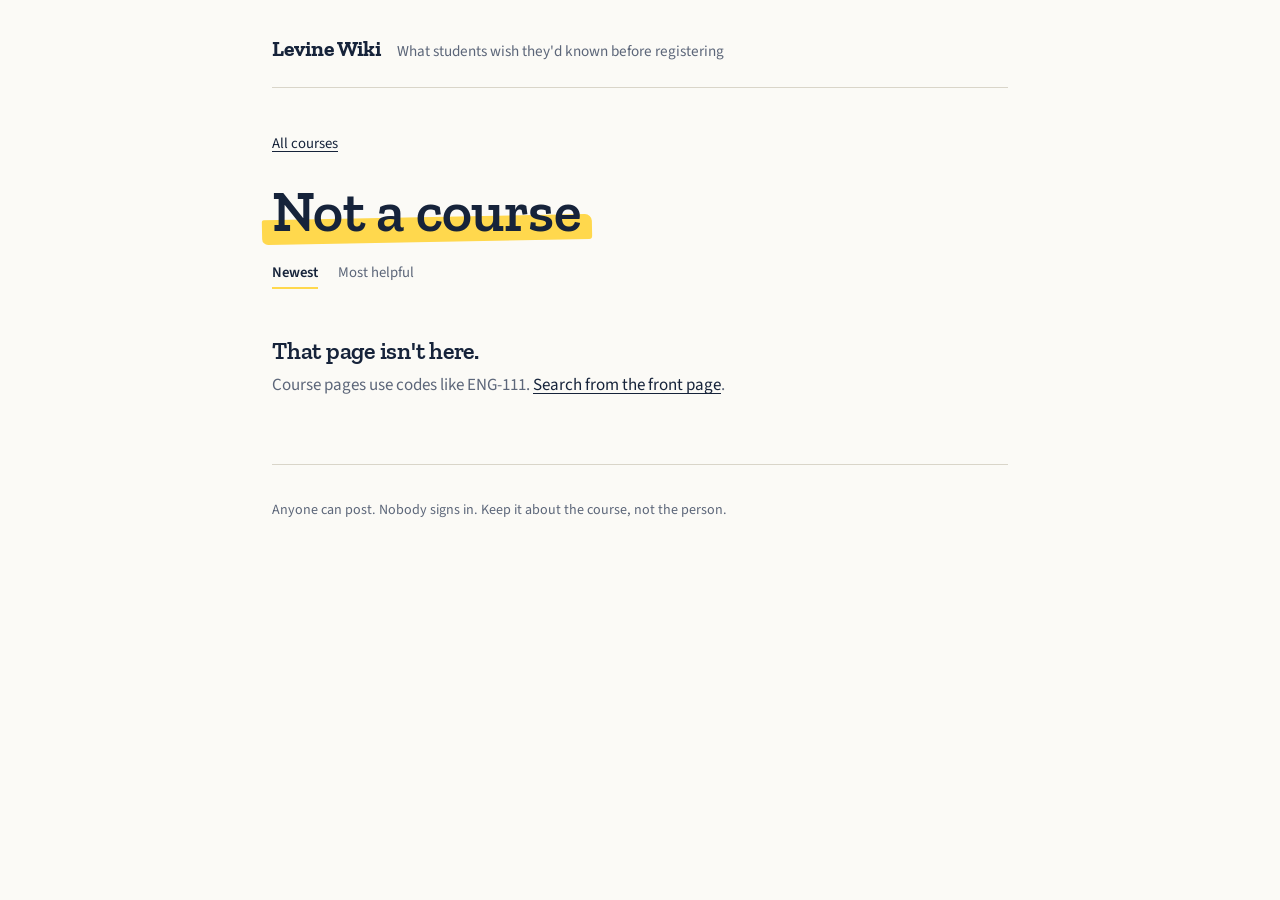
==== course.html @ 32edb279 "Add files via upload" ====
<!doctype html>
<html lang="en">
<head>
  <meta charset="utf-8">
  <meta name="viewport" content="width=device-width, initial-scale=1">
  <title>Course — Levine Wiki</title>
  <link rel="preconnect" href="https://fonts.googleapis.com">
  <link rel="preconnect" href="https://fonts.gstatic.com" crossorigin>
  <link href="https://fonts.googleapis.com/css2?family=Zilla+Slab:wght@500;600;700&family=Source+Sans+3:ital,wght@0,400;0,600;1,400&display=swap" rel="stylesheet">
  <link rel="stylesheet" href="style.css">
</head>
<body>
  <header class="masthead">
    <a class="wordmark" href="index.html">Levine Wiki</a>
    <p class="tagline">What students wish they'd known before registering</p>
  </header>

  <div id="notices" class="notices" role="status" aria-live="polite"></div>

  <main>
    <nav class="breadcrumb"><a href="index.html">All courses</a></nav>

    <section class="course-head">
      <h1 class="mark"><span id="code-display">…</span></h1>
      <p class="course-stats" id="stats"></p>
      <p class="sorter" id="sorter" hidden>
        <a href="#" data-sort="new" class="on">Newest</a>
        <a href="#" data-sort="helpful">Most helpful</a>
      </p>
    </section>

    <ol class="tips" id="tips"></ol>
    <div id="tips-empty"></div>

    <section class="compose" id="post">
      <h2 id="compose-heading">Add a tip</h2>
      <form id="tip-form">
        <input type="hidden" name="code" value="">

        <p class="field">
          <label for="body">What should someone know before taking it?</label>
          <textarea id="body" name="body" rows="6" required
                    placeholder="How the grading works, what to do in week one, what caught you off guard."></textarea>
        </p>

        <div class="field-row">
          <p class="field">
            <label for="instructor">Instructor <span class="optional">optional</span></label>
            <input id="instructor" name="instructor" placeholder="Ms. Alvarez">
          </p>
          <p class="field">
            <label for="difficulty">Difficulty <span class="optional">optional</span></label>
            <select id="difficulty" name="difficulty">
              <option value="">No rating</option>
              <option value="1">1 — light</option>
              <option value="2">2 — steady</option>
              <option value="3">3 — real work</option>
              <option value="4">4 — heavy</option>
              <option value="5">5 — hardest class I've taken</option>
            </select>
          </p>
          <p class="field">
            <label for="author">Your name <span class="optional">optional</span></label>
            <input id="author" name="author" placeholder="Posted anonymously if blank">
          </p>
        </div>

        <p class="trap" aria-hidden="true"><label>Leave this empty<input name="website" tabindex="-1" autocomplete="off"></label></p>
        <button type="submit">Post tip</button>
      </form>
    </section>
  </main>

  <footer>
    <p>Anyone can post. Nobody signs in. Keep it about the course, not the person.</p>
  </footer>

  <script src="config.js"></script>
  <script src="app.js"></script>
  <script>
    const params = new URLSearchParams(window.location.search);
    const code = normalizeCode(params.get("code"));
    let sort = "new";

    const list = document.getElementById("tips");
    const emptyZone = document.getElementById("tips-empty");

    if (!code) {
      document.getElementById("code-display").textContent = "Not a course";
      emptyZone.innerHTML =
        '<div class="empty"><h2>That page isn\'t here.</h2>' +
        '<p>Course pages use codes like ENG-111. <a href="index.html">Search from the front page</a>.</p></div>';
      document.getElementById("post").hidden = true;
    } else {
      document.title = `${code} — Levine Wiki`;
      document.getElementById("code-display").textContent = code;
      document.getElementById("compose-heading").textContent = `Add a tip for ${code}`;
      document.querySelector('#tip-form [name="code"]').value = code;
      // Keep the address bar canonical: ?code=eng111 becomes ?code=ENG-111.
      if (params.get("code") !== code) {
        history.replaceState(null, "", `course.html?code=${code}`);
      }
      load();
    }

    async function load() {
      try {
        const tips = await fetchTips(code, sort);
        renderTips(tips);
      } catch (error) {
        notify(error.message, "error");
      }
    }

    function renderTips(tips) {
      const ratings = tips.map((t) => t.difficulty).filter(Boolean);
      const stats = [`${tips.length} tip${tips.length === 1 ? "" : "s"}`];
      if (ratings.length) {
        const avg = (ratings.reduce((a, b) => a + b, 0) / ratings.length).toFixed(1);
        stats.push(
          `average difficulty ${avg}/5 from ${ratings.length} rating${ratings.length === 1 ? "" : "s"}`
        );
      }
      document.getElementById("stats").textContent = stats.join(" · ");
      document.getElementById("sorter").hidden = tips.length < 2;

      list.innerHTML = "";
      emptyZone.innerHTML = "";

      if (!tips.length) {
        const box = el("div", "empty");
        box.append(
          el("h2", null, `Nothing here yet for ${code}.`),
          el("p", null, "If you've taken it, write down what took you by surprise.")
        );
        emptyZone.append(box);
        return;
      }

      for (const tip of tips) {
        const item = el("li", "tip");
        item.append(el("div", "tip-body", tip.body));

        const byline = [tip.author || "Anonymous"];
        if (tip.instructor) byline.push(`took it with ${tip.instructor}`);
        if (tip.difficulty) byline.push(`rated ${tip.difficulty}/5`);
        byline.push(since(tip.created_at));
        item.append(el("p", "byline", byline.join(" · ")));

        const wrap = el("div", "helpful");
        const button = el("button");
        const already = votedTips.has(tip.id);
        button.disabled = already;
        button.textContent =
          (already ? "Marked helpful" : "Helpful") +
          (tip.helpful_count ? ` (${tip.helpful_count})` : "");
        button.addEventListener("click", async () => {
          button.disabled = true;
          try {
            await markHelpful(tip.id);
            votedTips.add(tip.id);
            load();
          } catch (error) {
            notify(error.message, "error");
            button.disabled = false;
          }
        });
        wrap.append(button);
        item.append(wrap);
        list.append(item);
      }
    }

    document.getElementById("sorter").addEventListener("click", (event) => {
      const link = event.target.closest("a");
      if (!link) return;
      event.preventDefault();
      sort = link.dataset.sort;
      document.querySelectorAll("#sorter a").forEach((a) => a.classList.remove("on"));
      link.classList.add("on");
      load();
    });

    document.getElementById("tip-form").addEventListener("submit", async (event) => {
      event.preventDefault();
      const button = event.target.querySelector('button[type="submit"]');
      button.disabled = true;
      try {
        const posted = await submitTip(event.target, code);
        if (posted) {
          event.target.reset();
          notify(`Posted to ${code}. Thanks for helping the next student.`);
          load();
        }
      } catch (error) {
        notify(error.message, "error");
      } finally {
        button.disabled = false;
      }
    });
  </script>
</body>
</html>
---- style.css ----
:root {
  --ink: #16233a;
  --paper: #fbfaf6;
  --rule: #d9d5c9;
  --mark: #ffd84d;
  --muted: #5c6679;
  --measure: 62ch;
}

*, *::before, *::after { box-sizing: border-box; }

body {
  margin: 0;
  padding: 0 1.25rem 5rem;
  background: var(--paper);
  color: var(--ink);
  font-family: "Source Sans 3", system-ui, sans-serif;
  font-size: 1.0625rem;
  line-height: 1.6;
}

main, .masthead, footer { max-width: 46rem; margin-inline: auto; }

h1, h2, h3 {
  font-family: "Zilla Slab", Georgia, serif;
  font-weight: 600;
  line-height: 1.15;
  letter-spacing: -0.01em;
}

a { color: var(--ink); text-underline-offset: 3px; }
a:hover { text-decoration-thickness: 2px; }

:focus-visible {
  outline: 2px solid var(--ink);
  outline-offset: 3px;
  border-radius: 1px;
}

/* --- masthead ---------------------------------------------------------- */

.masthead {
  display: flex;
  flex-wrap: wrap;
  align-items: baseline;
  gap: 0.25rem 1rem;
  padding: 2rem 0 1.25rem;
  border-bottom: 1px solid var(--rule);
}

.wordmark {
  font-family: "Zilla Slab", Georgia, serif;
  font-size: 1.35rem;
  font-weight: 700;
  text-decoration: none;
}

.tagline { margin: 0; color: var(--muted); font-size: 0.95rem; }

/* --- the one bold move: highlighter behind a course code --------------- */

.mark { position: relative; display: inline-block; }
.mark > span { position: relative; z-index: 1; }
.mark::after {
  content: "";
  position: absolute;
  z-index: 0;
  left: -0.18em;
  right: -0.18em;
  bottom: 0.06em;
  height: 0.44em;
  background: var(--mark);
  border-radius: 2px 7px 3px 6px;
  transform: rotate(-1.1deg);
}

/* --- hero and search --------------------------------------------------- */

.hero { padding: 2.5rem 0 1rem; }
.hero h1 { max-width: 18ch; margin: 0 0 1.5rem; font-size: clamp(2rem, 6vw, 2.9rem); }

.lookup { display: flex; flex-wrap: wrap; gap: 0.5rem; align-items: stretch; }
.lookup label { position: absolute; width: 1px; height: 1px; overflow: hidden; clip-path: inset(50%); }
.lookup input { flex: 1 1 14rem; }

.hint { margin: 0.6rem 0 0; color: var(--muted); font-size: 0.92rem; }

input, textarea, select {
  width: 100%;
  padding: 0.6rem 0.7rem;
  font: inherit;
  color: var(--ink);
  background: #fff;
  border: 1px solid var(--rule);
  border-radius: 3px;
}

input:focus, textarea:focus, select:focus { border-color: var(--ink); }
textarea { resize: vertical; }

button {
  padding: 0.6rem 1.2rem;
  font: inherit;
  font-weight: 600;
  color: var(--paper);
  background: var(--ink);
  border: 1px solid var(--ink);
  border-radius: 3px;
  cursor: pointer;
}

button:hover { background: #22314c; }
button[disabled] { color: var(--muted); background: transparent; border-color: var(--rule); cursor: default; }

/* --- course grid ------------------------------------------------------- */

.courses { margin-top: 3rem; }
.courses h2, .compose h2 { font-size: 1.05rem; font-weight: 600; color: var(--muted); margin-bottom: 1rem; }

.course-grid {
  display: grid;
  grid-template-columns: repeat(auto-fill, minmax(11rem, 1fr));
  gap: 1px;
  margin: 0;
  padding: 0;
  list-style: none;
  background: var(--rule);
  border: 1px solid var(--rule);
}

.course-grid a {
  display: block;
  height: 100%;
  padding: 1.1rem 1rem 1.2rem;
  background: var(--paper);
  text-decoration: none;
}

.course-grid a:hover { background: #fff; }
.course-grid .mark { font-family: "Zilla Slab", Georgia, serif; font-size: 1.3rem; font-weight: 700; }
.course-grid .meta { display: block; margin-top: 0.6rem; color: var(--muted); font-size: 0.9rem; }

/* --- course page ------------------------------------------------------- */

.breadcrumb { padding-top: 1.5rem; font-size: 0.92rem; }
.course-head { margin: 1.5rem 0 2.5rem; }
.course-head h1 { margin: 0; font-size: clamp(2.4rem, 9vw, 3.6rem); }
.course-stats { margin: 1rem 0 0; color: var(--muted); }

.sorter { display: flex; gap: 1.25rem; margin: 1rem 0 0; font-size: 0.92rem; }
.sorter a { color: var(--muted); text-decoration: none; padding-bottom: 2px; }
.sorter a.on { color: var(--ink); font-weight: 600; border-bottom: 2px solid var(--mark); }

.tips { margin: 0; padding: 0; list-style: none; }

.tip { padding: 1.75rem 0; border-top: 1px solid var(--rule); }
.tip:last-child { border-bottom: 1px solid var(--rule); }
.tip-body { max-width: var(--measure); white-space: pre-wrap; }
.byline { margin: 0.85rem 0 0.9rem; color: var(--muted); font-size: 0.9rem; }

.helpful button {
  padding: 0.3rem 0.75rem;
  font-size: 0.87rem;
  font-weight: 400;
  color: var(--ink);
  background: transparent;
  border-color: var(--rule);
}

.helpful button:hover:not([disabled]) { background: var(--mark); border-color: var(--mark); }

/* --- forms and notices -------------------------------------------------- */

.compose { margin-top: 3.5rem; padding-top: 2rem; border-top: 3px double var(--rule); }
.field { margin: 0 0 1.1rem; }
.field label { display: block; margin-bottom: 0.3rem; font-weight: 600; font-size: 0.95rem; }
.optional { font-weight: 400; color: var(--muted); }
.field-row { display: flex; flex-wrap: wrap; gap: 0 1.25rem; }
.field-row .field { flex: 1 1 12rem; }
.trap { position: absolute; left: -9999px; }

.notices { max-width: 46rem; margin: 1.25rem auto 0; }
.notice {
  margin: 0;
  padding: 0.7rem 1rem;
  background: var(--mark);
  border-radius: 3px;
  font-size: 0.95rem;
}

.empty { margin: 3rem 0; }
.empty h2 { font-size: 1.5rem; margin-bottom: 0.5rem; color: var(--ink); }
.empty p { max-width: var(--measure); color: var(--muted); margin-top: 0; }

footer {
  margin-top: 4rem;
  padding-top: 1.25rem;
  border-top: 1px solid var(--rule);
  color: var(--muted);
  font-size: 0.88rem;
}

/* Errors get the same weight as confirmations, in a different colour. */
.notice.error { background: #ffe0d6; border-left: 3px solid #b23c17; }
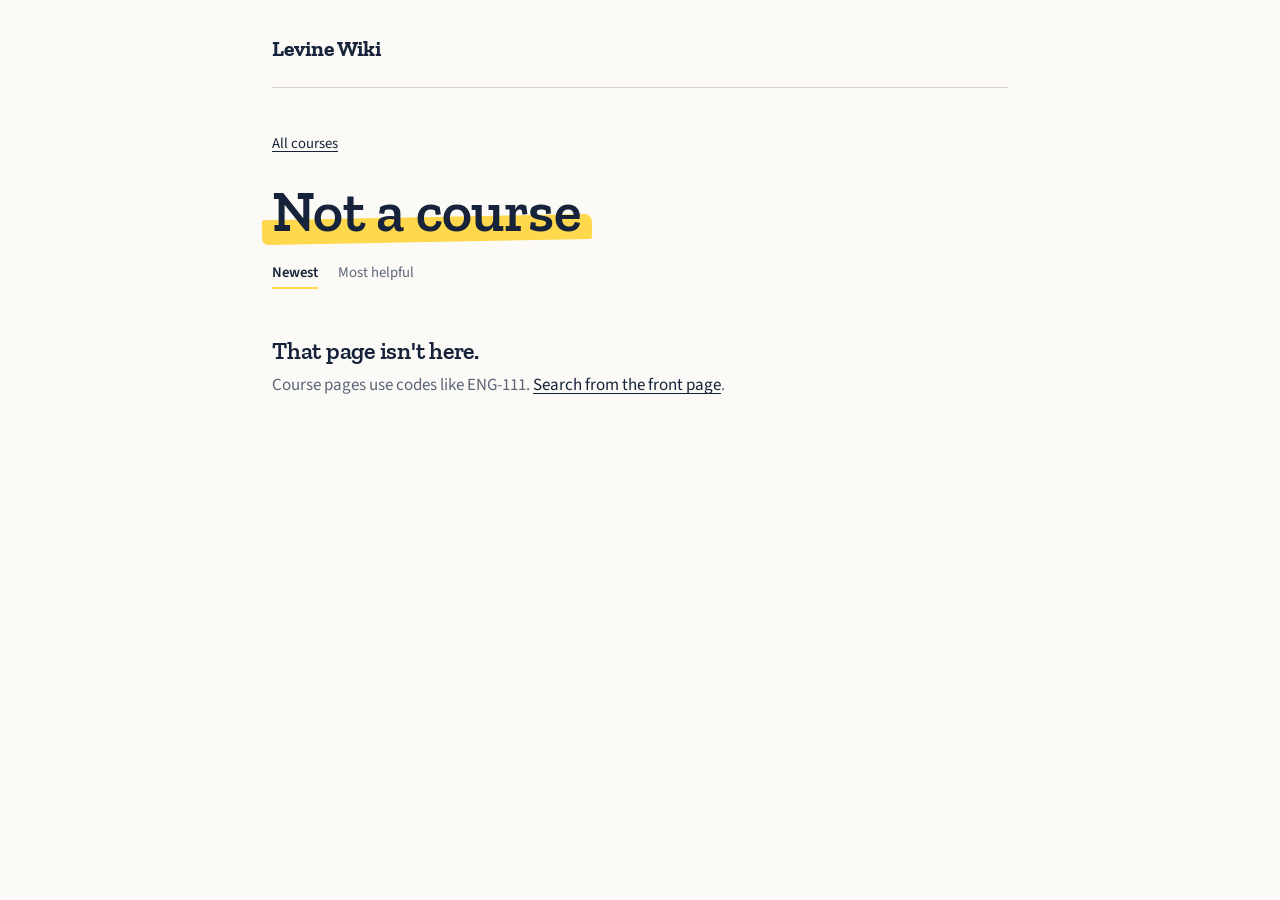
==== commit 0463b259: "Update course.html" ====
--- a/course.html
+++ b/course.html
@@ -12,7 +12,6 @@
 <body>
   <header class="masthead">
     <a class="wordmark" href="index.html">Levine Wiki</a>
-    <p class="tagline">What students wish they'd known before registering</p>
   </header>
 
   <div id="notices" class="notices" role="status" aria-live="polite"></div>
@@ -70,10 +69,6 @@
       </form>
     </section>
   </main>
-
-  <footer>
-    <p>Anyone can post. Nobody signs in. Keep it about the course, not the person.</p>
-  </footer>
 
   <script src="config.js"></script>
   <script src="app.js"></script>
